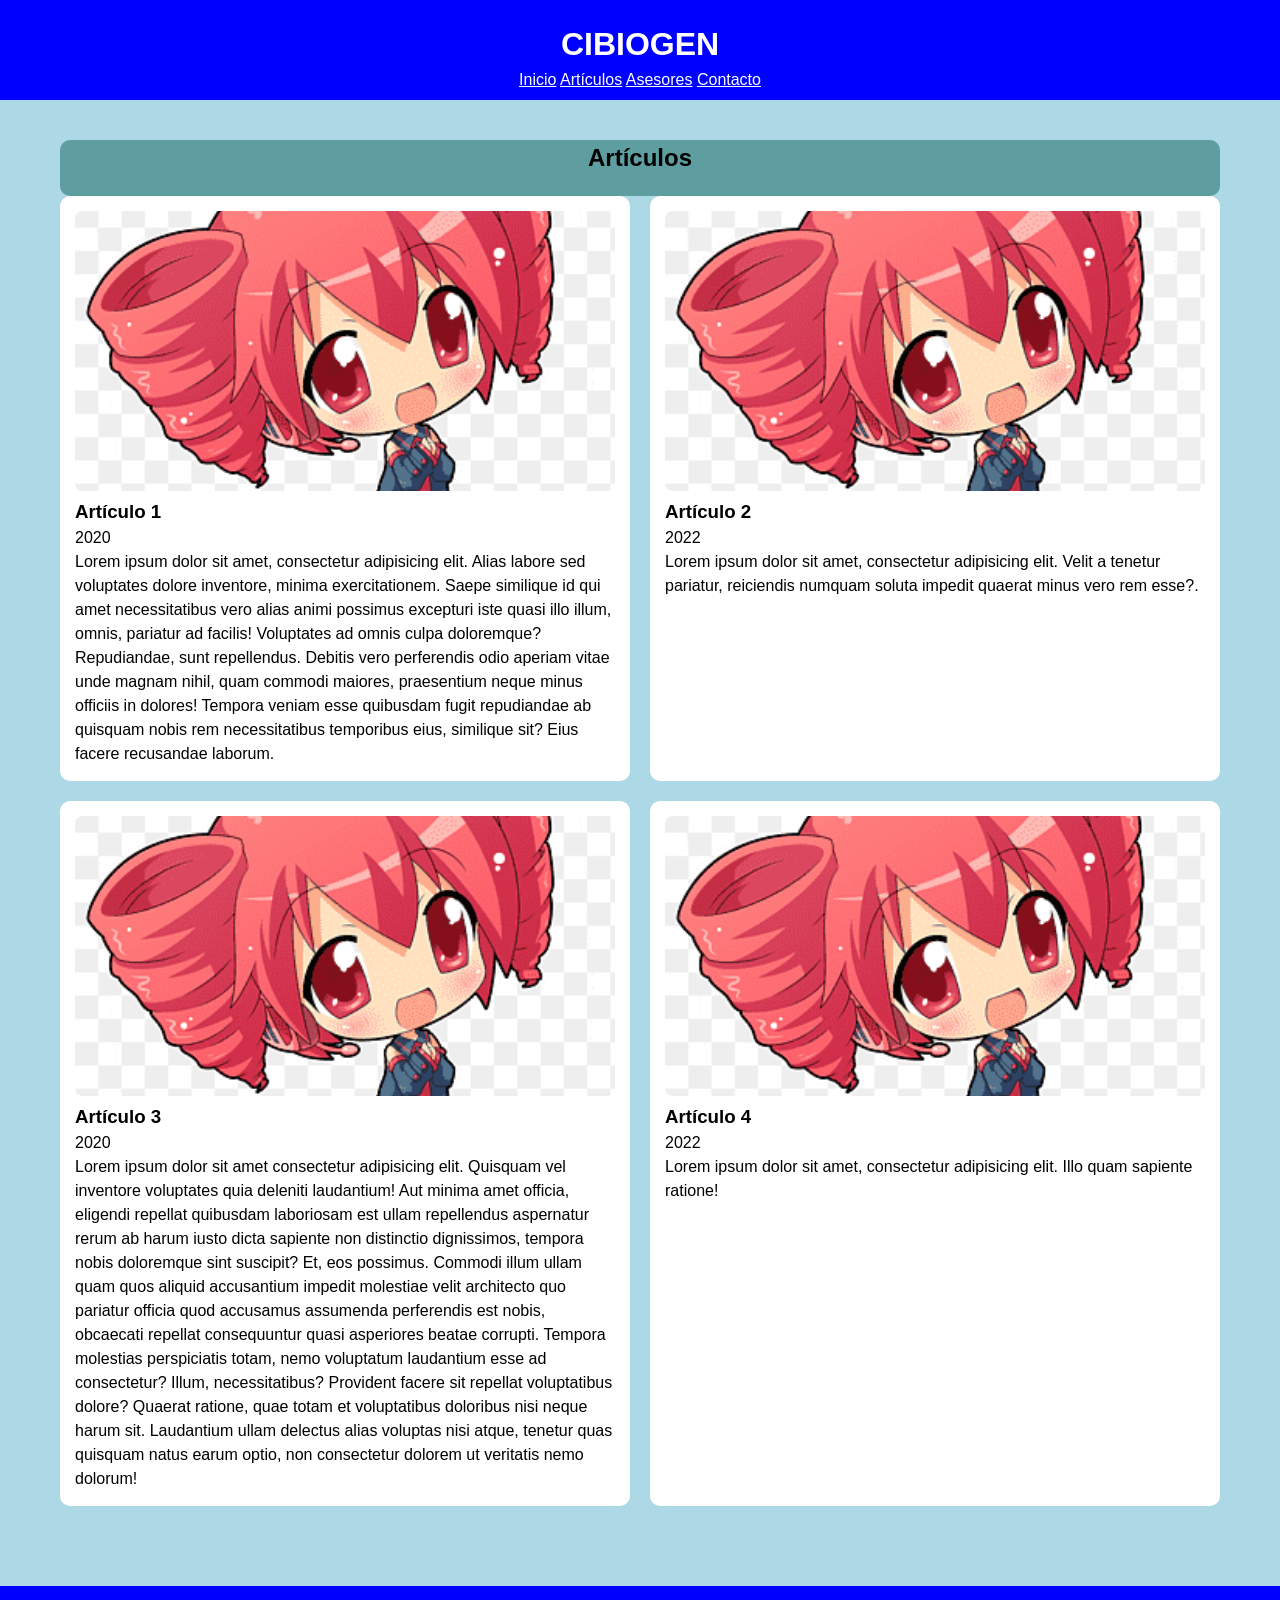
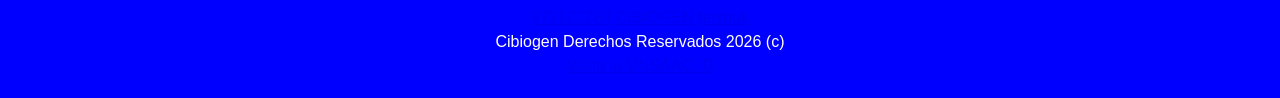
==== articulos.html @ f1f96e95 "cambios" ====
<!DOCTYPE html>
<html lang= es>
<head>
    <meta charset="utf-8">
    <meta name="description" content="pagina web CIBIOGEN"/>
    <link rel="stylesheet" href="estilos.css"/>
    <title> CIBIOGEN </title>
</head>

<body>
    <header>
        <h1>CIBIOGEN</h1>
    <nav>
      <a href="index.html">Inicio</a>
      <a href="articulos.html">Artículos</a>
      <a href="#">Asesores</a>
      <a href="#">Contacto</a>
    </nav>
    </header>

    <main>
        <section class="seccion">
        <div class="tituloglobo">
            <h2>Artículos</h2>
        </div>
      <div class="gridarticulos">

        <article class="carta">
          <img src="teto.png" alt="Artículo 1">
          <h3>Artículo 1</h3>
          <time datetime="2020-09-12">2020</time>
          <p>Lorem ipsum dolor sit amet, consectetur adipisicing elit. Alias labore sed voluptates dolore inventore, minima exercitationem. Saepe similique id qui amet necessitatibus vero alias animi possimus excepturi iste quasi illo illum, omnis, pariatur ad facilis! Voluptates ad omnis culpa doloremque? Repudiandae, sunt repellendus. Debitis vero perferendis odio aperiam vitae unde magnam nihil, quam commodi maiores, praesentium neque minus officiis in dolores! Tempora veniam esse quibusdam fugit repudiandae ab quisquam nobis rem necessitatibus temporibus eius, similique sit? Eius facere recusandae laborum.</p>
        </article>

        <article class="carta">
          <img src="teto.png" alt="Artículo 2">
          <h3>Artículo 2</h3>
          <time datetime="2022-09-12">2022</time>
          <p>Lorem ipsum dolor sit amet, consectetur adipisicing elit. Velit a tenetur pariatur, reiciendis numquam soluta impedit quaerat minus vero rem esse?.</p>
        </article>

        <article class="carta">
          <img src="teto.png" alt="Artículo 3">
          <h3>Artículo 3</h3>
          <time datetime="2020-09-12">2020</time>
          <p>Lorem ipsum dolor sit amet consectetur adipisicing elit. Quisquam vel inventore voluptates quia deleniti laudantium! Aut minima amet officia, eligendi repellat quibusdam laboriosam est ullam repellendus aspernatur rerum ab harum iusto dicta sapiente non distinctio dignissimos, tempora nobis doloremque sint suscipit? Et, eos possimus. Commodi illum ullam quam quos aliquid accusantium impedit molestiae velit architecto quo pariatur officia quod accusamus assumenda perferendis est nobis, obcaecati repellat consequuntur quasi asperiores beatae corrupti. Tempora molestias perspiciatis totam, nemo voluptatum laudantium esse ad consectetur? Illum, necessitatibus? Provident facere sit repellat voluptatibus dolore? Quaerat ratione, quae totam et voluptatibus doloribus nisi neque harum sit. Laudantium ullam delectus alias voluptas nisi atque, tenetur quas quisquam natus earum optio, non consectetur dolorem ut veritatis nemo dolorum!</p>
        </article>

        <article class="carta">
          <img src="teto.png" alt="Artículo 4">
          <h3>Artículo 4</h3>
          <time datetime="2022-09-12">2022</time>
          <p>Lorem ipsum dolor sit amet, consectetur adipisicing elit. Illo quam sapiente ratione!</p>
        </article>

      </div>
        </section>
    </main>

  <footer>
    <nav>
      <a href="#">973122789</a>
      <a href="#">CIBIOGEN</a>
      <a href="#">feisbuk</a>
    </nav>

    <p>Cibiogen Derechos Reservados 2026 (c)</p>
      
    <a href="https://www.unsaac.edu.pe/">Visita la UNSAAC :D</a>
  </footer>
</body>
---- estilos.css ----
*{
  margin: 0;
  padding: 0;
  box-sizing: border-box;
}

body{
  background: lightblue;
  font-family: Arial, Helvetica, sans-serif;
  line-height: 1.5;
}

header{
  background: blue;
  height: 100px;
  width: 100%;
  text-align: center;
  line-height: 100px;
  padding: 20px;
  color: white;
  line-height: 1.5;
}
header a{
  color: white;
}

.nav{
  display: flex;
  justify-content: center;
  gap: 20px;
  flex-wrap: wrap;
}
.nav a{
  display: flex;
  justify-content: center;
  gap: 100px;
  flex-wrap: wrap;
}

.seccion{
  padding: 40px 20px;
  max-width: 1200px;
  margin: auto;
}
.seccion h2{
  margin-bottom: 20px;
  text-align: center;
}

.grindgral{
  display: grid;
  grid-template-columns: repeat(auto-fit, minmax(500px, 1fr));
  gap:20px;
}

.gridarticulos{
  display: grid;
  grid-template-columns: repeat(auto-fit, minmax(400px, 1fr));
  gap:20px;
}

.carta{
  background: white;
  border-radius: 10px;
  padding: 15px;
}
.carta img{
  width: 100%;
  height: 280px;
  object-fit: cover;
  border-radius: 8px;
}

.tituloglobo{
  display: grid;
  background: cadetblue;
  align-items: center;
  border-radius: 10px;
}
.gridasesores{
  display: grid;
  gap: 20px;
}
.asesor{
  display: grid;
  grid-template-columns: 150px 1fr;
  gap: 20px;
  align-items: center;
  background: white;
  padding: 20px;
  border-radius: 10px;
}
.asesor img{
  width: 150px;
  height: 150px;
  object-fit: cover;
  border-radius: 50%;
}
.asesor a{
  color: black;
  font-weight: bold;
  font-style: normal;
}

.flecha{
  text-align:right;
  display: flex;
  justify-content: flex-end;
  margin-top: -20px;
  padding-right: 20px;
  padding: 10px 25px;
  border-radius: 50px;
}
.flecha a{
  background: white;
  color: black;
  padding: 10px 15px;
  border-radius: 20px;
}

footer{
  background: blue;
  color: white;
  text-align: center;
  padding: 20px;
  margin-top: 40px;
}
.footer nav{
  display: flex;
  justify-content: center;
  gap: 30px;
  margin-bottom: 10px;
  flex-wrap: wrap;
}
.footer nav a{
  color: white;
  font-weight: bold;
}

@media (max-width: 600px) {
    .asesor {
        grid-template-columns: 1fr;
        text-align: center;
    }

    .asesor img {
        margin: auto;
    }
}
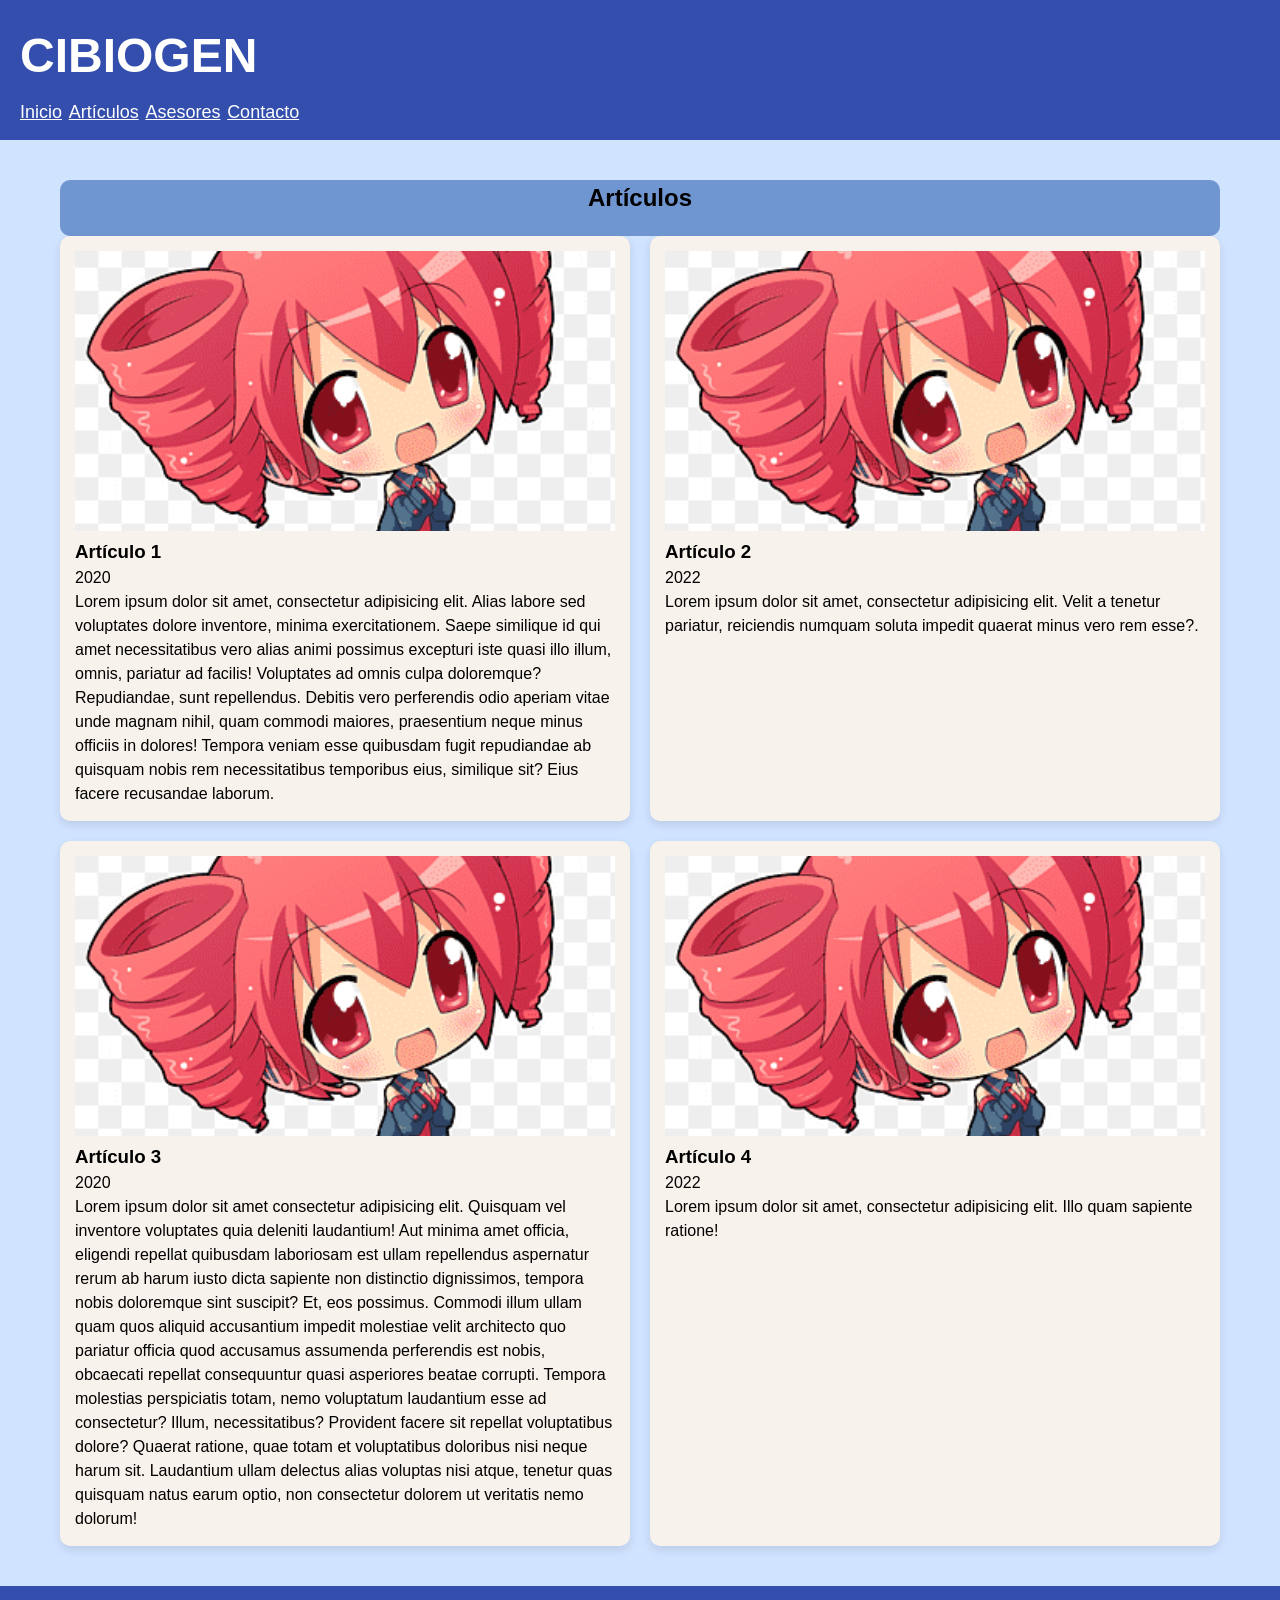
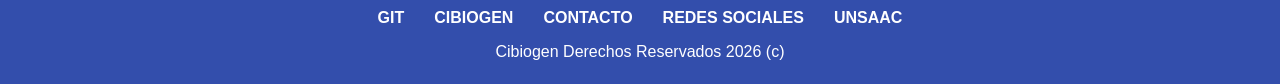
==== commit 81cdd8d8: "segunda mejora con css" ====
--- a/articulos.html
+++ b/articulos.html
@@ -59,13 +59,14 @@
 
   <footer>
     <nav>
-      <a href="#">973122789</a>
+      <a href="#">GIT</a>
       <a href="#">CIBIOGEN</a>
-      <a href="#">feisbuk</a>
+      <a href="#">CONTACTO</a>
+      <a href="#">REDES SOCIALES</a>
+      <a href="#">UNSAAC</a>
     </nav>
 
     <p>Cibiogen Derechos Reservados 2026 (c)</p>
-      
-    <a href="https://www.unsaac.edu.pe/">Visita la UNSAAC :D</a>
   </footer>
-</body>+</body>
+</html>
--- a/estilos.css
+++ b/estilos.css
@@ -5,23 +5,64 @@
 }
 
 body{
-  background: lightblue;
+  background: rgb(208 227 255);
   font-family: Arial, Helvetica, sans-serif;
   line-height: 1.5;
 }
 
 header{
-  background: blue;
-  height: 100px;
+  background: rgb(51, 78, 172);
+  height: 140px;
   width: 100%;
-  text-align: center;
+  text-align: left;
   line-height: 100px;
   padding: 20px;
   color: white;
   line-height: 1.5;
+  font-size: x-large;
+  z-index: 1000;
+  top: 0;
+  position: sticky;
 }
 header a{
   color: white;
+  font-size: large;
+}
+
+.titulo{
+  background: rgb(8, 31, 92);
+  padding: 60px;
+  text-align: center;
+  color: white;
+  height: 350px;
+  width: 100%;
+  font-family: serif;
+}
+
+.titulo2{
+  background: rgb(8, 31, 92);
+  text-align: center;
+  color: white;
+  height: 240px;
+  width: 100%;
+  font-family: serif;
+}
+
+.tituloenlace{
+  background: white;
+  display: flex;
+  text-align: center;
+  justify-content: center ;
+  padding: 10px 0px;
+  border-radius: 50px;
+  width: 170px;
+  margin: 20px auto;
+}
+.tituloenlace a{
+  color: black;
+  font-style: normal;
+  text-decoration: none;
+  font-weight: bold;
 }
 
 .nav{
@@ -60,20 +101,20 @@
 }
 
 .carta{
-  background: white;
+  background: rgb(247, 242, 235);
   border-radius: 10px;
   padding: 15px;
+  box-shadow: 0 4px 10px rgba(0,0,0,0.1);
 }
 .carta img{
   width: 100%;
   height: 280px;
   object-fit: cover;
-  border-radius: 8px;
 }
 
 .tituloglobo{
   display: grid;
-  background: cadetblue;
+  background: rgb(112, 150, 209);
   align-items: center;
   border-radius: 10px;
 }
@@ -86,9 +127,10 @@
   grid-template-columns: 150px 1fr;
   gap: 20px;
   align-items: center;
-  background: white;
+  background: rgb(247, 242, 235);
   padding: 20px;
   border-radius: 10px;
+  box-shadow: 0 4px 10px rgba(0,0,0,0.1);
 }
 .asesor img{
   width: 150px;
@@ -103,38 +145,35 @@
 }
 
 .flecha{
-  text-align:right;
   display: flex;
   justify-content: flex-end;
-  margin-top: -20px;
-  padding-right: 20px;
-  padding: 10px 25px;
-  border-radius: 50px;
+  padding: 4px 24px 12px;
 }
 .flecha a{
-  background: white;
+  background: rgb(247, 242, 235);
   color: black;
   padding: 10px 15px;
   border-radius: 20px;
 }
 
 footer{
-  background: blue;
+  background: rgb(51, 78, 172);
   color: white;
   text-align: center;
   padding: 20px;
-  margin-top: 40px;
 }
-.footer nav{
+footer nav{
   display: flex;
   justify-content: center;
   gap: 30px;
   margin-bottom: 10px;
   flex-wrap: wrap;
 }
-.footer nav a{
+footer a{
   color: white;
   font-weight: bold;
+  font-style: normal;
+  text-decoration: none;
 }
 
 @media (max-width: 600px) {
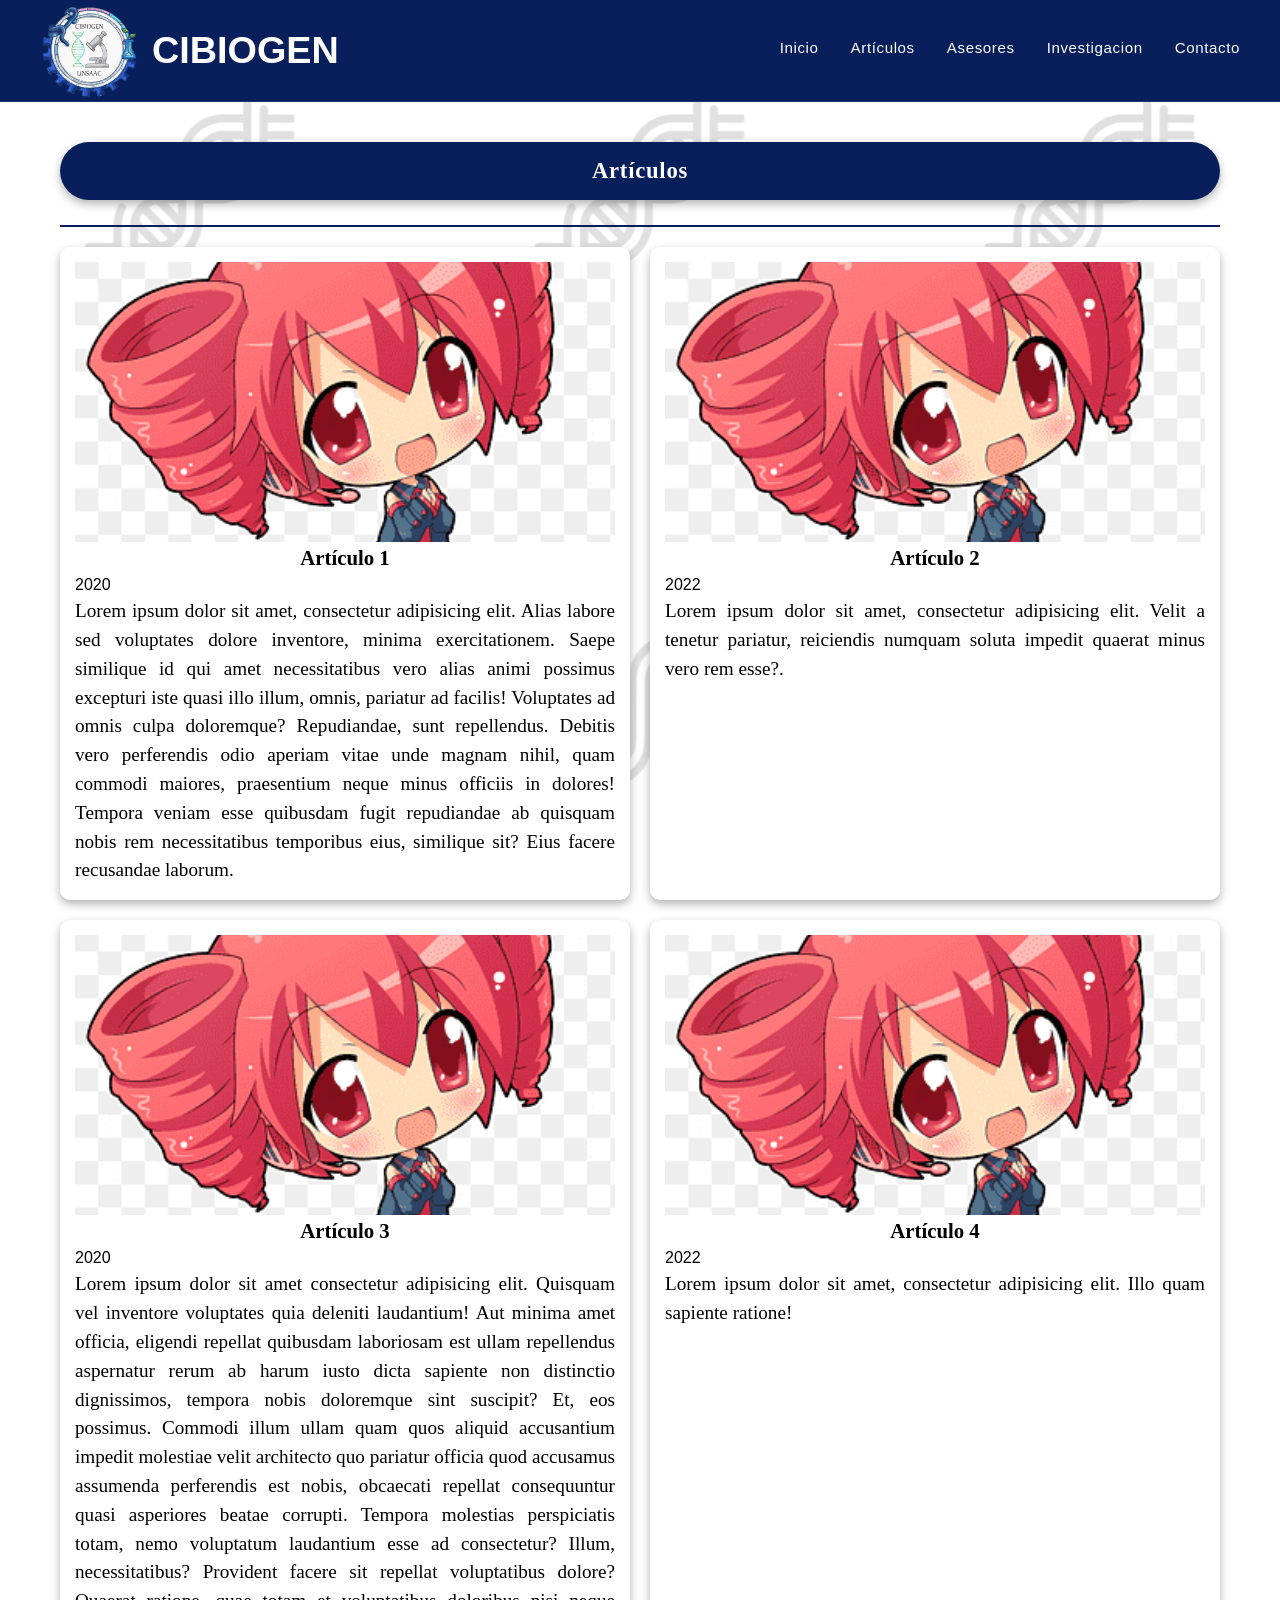
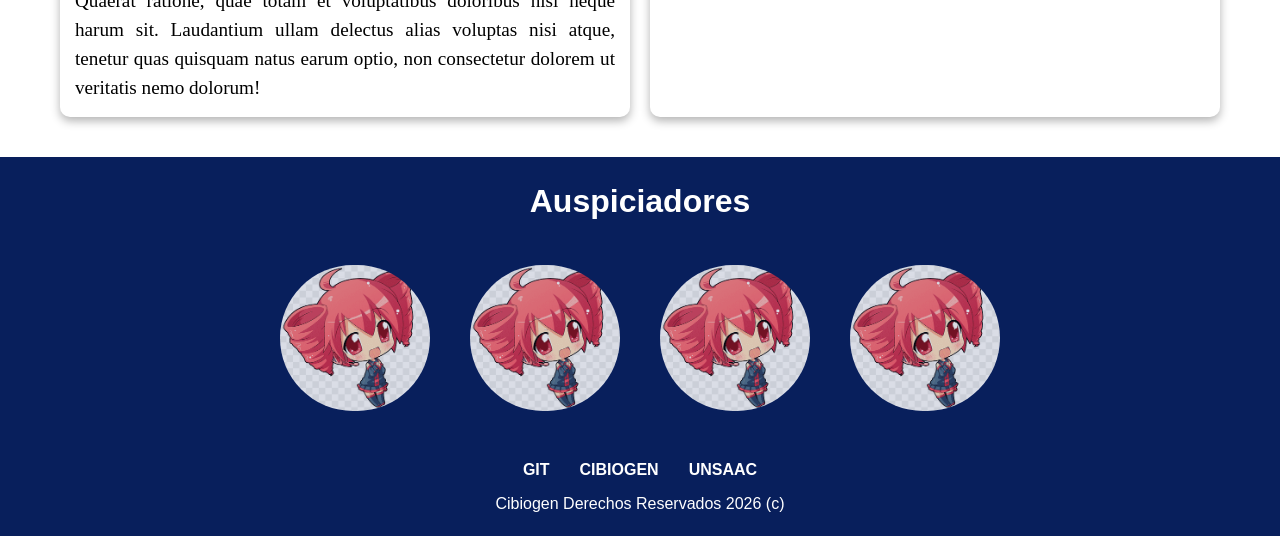
==== commit 35a22846: "Mejora en las animaciones y en las fuentes" ====
--- a/articulos.html
+++ b/articulos.html
@@ -8,21 +8,27 @@
 </head>
 
 <body>
-    <header>
-        <h1>CIBIOGEN</h1>
+
+  <header>
+    <div>
+      <img src="logo_cibiogen.svg">
+      <h1>CIBIOGEN</h1>
+    </div>
     <nav>
       <a href="index.html">Inicio</a>
       <a href="articulos.html">Artículos</a>
-      <a href="#">Asesores</a>
+      <a href="asesores.html">Asesores</a>
+      <a href="invest.html">Investigacion</a>
       <a href="#">Contacto</a>
     </nav>
-    </header>
-
+  </header>
+  
     <main>
         <section class="seccion">
         <div class="tituloglobo">
             <h2>Artículos</h2>
         </div>
+        <hr>
       <div class="gridarticulos">
 
         <article class="carta">
@@ -55,15 +61,30 @@
 
       </div>
         </section>
-    </main>
+    <div class="tituloauspiciadores">
+      <h1>Auspiciadores</h1>
+    </div>
+    <div class="auspiciadores">
+      <a href="https://bi.unsaac.edu.pe/">
+      <img src="teto.png">
+      </a>
+      <a href="https://bi.unsaac.edu.pe/">
+      <img src="teto.png">
+      </a>
+      <a href="https://bi.unsaac.edu.pe/">
+      <img src="teto.png">
+      </a>
+      <a href="https://bi.unsaac.edu.pe/">
+      <img src="teto.png">
+      </a>
+    </div>
+  </main>
 
   <footer>
     <nav>
-      <a href="#">GIT</a>
-      <a href="#">CIBIOGEN</a>
-      <a href="#">CONTACTO</a>
-      <a href="#">REDES SOCIALES</a>
-      <a href="#">UNSAAC</a>
+      <a href="https://github.com/K-Kr0en3n">GIT</a>
+      <a href="https://www.facebook.com/cibiogen/">CIBIOGEN</a>
+      <a href="https://www.unsaac.edu.pe/">UNSAAC</a>
     </nav>
 
     <p>Cibiogen Derechos Reservados 2026 (c)</p>
--- a/estilos.css
+++ b/estilos.css
@@ -1,188 +1,452 @@
-*{
+/* --animaciones-- */
+@keyframes fadeInUp {
+  from { opacity: 0; transform: translateY(24px); }
+  to   { opacity: 1; transform: translateY(0); }
+}
+
+@keyframes fadeIn {
+  from { opacity: 0; }
+  to   { opacity: 1; }
+}
+
+@keyframes orbitSpin {
+  from { transform: rotate(0deg); }
+  to   { transform: rotate(360deg); }
+}
+
+/* --reset-- */
+*, *::before, *::after {
   margin: 0;
   padding: 0;
   box-sizing: border-box;
 }
 
-body{
-  background: rgb(208 227 255);
+body {
   font-family: Arial, Helvetica, sans-serif;
   line-height: 1.5;
 }
 
-header{
-  background: rgb(51, 78, 172);
-  height: 140px;
+body::before {
+  content: "";
+  position: fixed;
+  inset: 0;
+  background: url(ADN.png) space;
+  background-size: 380px;
+  opacity: 0.12;
+  z-index: -1;
+  pointer-events: none;
+}
+
+/* --header-- */
+header {
+  background: rgb(8, 31, 92);
+  position: sticky;
+  top: 0;
+  z-index: 1000;
   width: 100%;
-  text-align: left;
-  line-height: 100px;
-  padding: 20px;
-  color: white;
-  line-height: 1.5;
-  font-size: x-large;
-  z-index: 1000;
-  top: 0;
-  position: sticky;
-}
-header a{
-  color: white;
-  font-size: large;
-}
-
-.titulo{
-  background: rgb(8, 31, 92);
+  height: 102px;
+  padding: 0 40px;
+  display: flex;
+  align-items: center;
+  justify-content: space-between;
+  color: white;
+  border-bottom: 1px solid rgba(255, 255, 255, 0.08);
+  font-size: 0.5cm;
+}
+
+header a { color: white; }
+
+header div {
+  display: flex;
+  align-items: center;
+  gap: 12px;
+}
+
+header div img { width: 100px; }
+
+header nav {
+  display: flex;
+  align-items: center;
+  gap: 32px;
+}
+
+header nav a {
+  color: white;
+  text-decoration: none;
+  font-size: 0.4cm;
+  font-weight: 400;
+  letter-spacing: 0.04em;
+  padding-bottom: 2px;
+  border-bottom: 2px solid transparent;
+  transition: color 0.2s ease, border-bottom-color 0.2s ease;
+}
+
+header nav a:hover {
+  color: rgba(255, 255, 255, 0.85);
+  border-bottom-color: rgba(255, 255, 255, 0.6);
+}
+
+/* --banners-- */
+.titulo,
+.titulo2 {
+  background: rgb(8, 31, 92);
+  color: white;
+  font-family: serif;
+  position: relative;
+  overflow: hidden;
+  text-align: center;
+}
+
+.titulo {
   padding: 60px;
-  text-align: center;
-  color: white;
   height: 350px;
   width: 100%;
-  font-family: serif;
-}
-
-.titulo2{
-  background: rgb(8, 31, 92);
-  text-align: center;
-  color: white;
+  font-size: 0.5cm;
+  display: flex;
+  align-items: center;
+  justify-content: center;
+}
+
+.titulo .seccion {
+  padding: 0;
+  position: relative;
+  z-index: 1;
+  animation: fadeInUp 0.7s ease both;
+}
+
+.titulo h1,
+.titulo2 h1 {
+  font-size: clamp(1.6rem, 4vw, 2.6rem);
+  font-weight: 700;
+  line-height: 1.2;
+  letter-spacing: 0.01em;
+  text-shadow: 0 2px 16px rgba(0, 0, 0, 0.25);
+  animation: fadeInUp 0.7s ease both;
+}
+
+.titulo h3,
+.titulo2 h3 {
+  font-size: 1rem;
+  font-weight: 400;
+  font-style: italic;
+  color: rgba(255, 255, 255, 0.75);
+  animation: fadeInUp 0.7s 0.15s ease both;
+}
+
+.titulo2 {
   height: 240px;
-  width: 100%;
-  font-family: serif;
-}
-
-.tituloenlace{
+  border-bottom: 1px solid rgba(255, 255, 255, 0.08);
+  display: flex;
+  align-items: center;
+  justify-content: center;
+}
+
+.titulo2 .seccion {
+  position: relative;
+  z-index: 1;
+  animation: fadeInUp 0.7s ease both;
+}
+
+.titulo::before,
+.titulo2::before {
+  content: '';
+  position: absolute;
+  top: -60px;
+  right: -60px;
+  width: 380px;
+  height: 380px;
+  border-radius: 50%;
+  border: 1.5px solid rgba(112, 150, 209, 0.18);
+  pointer-events: none;
+  animation: orbitSpin 18s linear infinite;
+  transform-origin: center center;
+}
+
+.titulo::after,
+.titulo2::after {
+  content: '';
+  position: absolute;
+  bottom: -80px;
+  left: -40px;
+  width: 240px;
+  height: 240px;
+  border-radius: 50%;
+  border: 1px solid rgba(112, 150, 209, 0.12);
+  pointer-events: none;
+  animation: orbitSpin 24s linear infinite reverse;
+  transform-origin: center center;
+}
+
+/* --tituloenlace-- */
+.tituloenlace {
+  display: flex;
+  align-items: center;
+  justify-content: center;
   background: white;
-  display: flex;
-  text-align: center;
-  justify-content: center ;
-  padding: 10px 0px;
+  width: 170px;
+  padding: 10px 0;
   border-radius: 50px;
-  width: 170px;
   margin: 20px auto;
-}
-.tituloenlace a{
-  color: black;
-  font-style: normal;
+  transition: transform 0.25s cubic-bezier(0.4, 0, 0.2, 1),
+              box-shadow 0.25s cubic-bezier(0.4, 0, 0.2, 1);
+}
+
+.tituloenlace:hover {
+  transform: translateY(-2px);
+  box-shadow: 0 8px 20px rgba(0, 0, 0, 0.2);
+}
+
+.tituloenlace a {
+  color: rgb(8, 31, 92);
   text-decoration: none;
   font-weight: bold;
-}
-
-.nav{
+  font-style: normal;
+}
+
+/* --nav interno-- */
+.nav {
   display: flex;
   justify-content: center;
   gap: 20px;
   flex-wrap: wrap;
 }
-.nav a{
-  display: flex;
-  justify-content: center;
-  gap: 100px;
-  flex-wrap: wrap;
-}
-
-.seccion{
-  padding: 40px 20px;
+
+/* --seccion-- */
+.seccion {
   max-width: 1200px;
   margin: auto;
-}
-.seccion h2{
+  padding: 40px 20px;
+}
+
+.seccion h2 {
+  text-align: center;
   margin-bottom: 20px;
-  text-align: center;
-}
-
-.grindgral{
+}
+
+/* --grids-- */
+.grindgral {
   display: grid;
   grid-template-columns: repeat(auto-fit, minmax(500px, 1fr));
-  gap:20px;
-}
-
-.gridarticulos{
+  gap: 20px;
+}
+
+.grindgral p {
+  font-family: 'Times New Roman', Times, serif;
+  font-size: 1.2rem;
+  text-align: justify;
+  color: black;
+}
+
+.gridarticulos {
   display: grid;
   grid-template-columns: repeat(auto-fit, minmax(400px, 1fr));
-  gap:20px;
-}
-
-.carta{
-  background: rgb(247, 242, 235);
+  gap: 20px;
+}
+
+/* --carta-- */
+.carta {
+  background: white;
+  color: black;
   border-radius: 10px;
   padding: 15px;
-  box-shadow: 0 4px 10px rgba(0,0,0,0.1);
-}
-.carta img{
+  box-shadow: 0 4px 10px rgba(0, 0, 0, 0.3);
+  transition: transform 0.3s cubic-bezier(0.4, 0, 0.2, 1), box-shadow 0.3s cubic-bezier(0.4, 0, 0.2, 1);
+}
+
+.carta img {
   width: 100%;
   height: 280px;
   object-fit: cover;
-}
-
-.tituloglobo{
-  display: grid;
-  background: rgb(112, 150, 209);
-  align-items: center;
-  border-radius: 10px;
-}
-.gridasesores{
-  display: grid;
-  gap: 20px;
-}
-.asesor{
+  display: block;
+}
+
+.carta h3 {
+  font-family: Georgia, serif;
+  font-size: 1.3rem;
+  text-align: center;
+  color: black;
+  font-style: normal;
+}
+
+.carta p {
+  font-family: 'Times New Roman', Times, serif;
+  font-size: 1.2rem;
+  text-align: justify;
+  color: black;
+  font-style: normal;
+}
+
+.carta:hover {
+  transform: translateY(-4px);
+  box-shadow: 0 12px 24px rgba(8, 31, 92, 0.22);
+}
+
+/* --tituloglobo-- */
+.tituloglobo {
+  display: flex;
+  justify-content: center;
+  align-items: center;
+  width: 100%;          
+  background: rgb(8, 31, 92);
+  border-radius: 50px;
+  padding: 12px 20px;
+  margin-bottom: 25px;
+  box-shadow: 0 4px 10px rgba(0, 0, 0, 0.3);
+  box-sizing: border-box;
+}
+
+.tituloglobo h2 {
+  font-family: 'Times New Roman', serif;
+  font-size: 0.6cm;
+  font-weight: 700;
+  letter-spacing: 0.02cm;
+  color: white;
+  margin: 0;
+  text-align: center;
+}
+
+/* --asesores-- */
+.gridasesores { display: grid; gap: 20px; }
+
+.asesor {
   display: grid;
   grid-template-columns: 150px 1fr;
   gap: 20px;
   align-items: center;
-  background: rgb(247, 242, 235);
+  background: white;
   padding: 20px;
   border-radius: 10px;
-  box-shadow: 0 4px 10px rgba(0,0,0,0.1);
-}
-.asesor img{
+  box-shadow: 0 4px 10px rgba(0, 0, 0, 0.3);
+  transition: transform 0.3s cubic-bezier(0.4, 0, 0.2, 1), box-shadow 0.3s cubic-bezier(0.4, 0, 0.2, 1);
+}
+
+.asesor img {
   width: 150px;
   height: 150px;
   object-fit: cover;
   border-radius: 50%;
 }
-.asesor a{
+
+.asesor a {
   color: black;
   font-weight: bold;
   font-style: normal;
 }
 
-.flecha{
+.asesor:hover {
+  transform: translateY(-4px);
+  box-shadow: 0 12px 24px rgba(8, 31, 92, 0.22);
+}
+
+/* --flecha-- */
+.flecha {
   display: flex;
   justify-content: flex-end;
   padding: 4px 24px 12px;
 }
-.flecha a{
-  background: rgb(247, 242, 235);
-  color: black;
+
+.flecha a {
+  background: white;
+  color: black;
+  text-decoration: none;
   padding: 10px 15px;
   border-radius: 20px;
-}
-
-footer{
-  background: rgb(51, 78, 172);
+  box-shadow: 0 4px 10px rgba(0, 0, 0, 0.3);
+  transition: background 0.25s cubic-bezier(0.4, 0, 0.2, 1),
+              color 0.25s cubic-bezier(0.4, 0, 0.2, 1),
+              transform 0.25s cubic-bezier(0.4, 0, 0.2, 1),
+              box-shadow 0.25s cubic-bezier(0.4, 0, 0.2, 1);
+}
+
+.flecha a:hover {
+  background: rgb(8, 31, 92);
+  color: white;
+  transform: translateY(-2px);
+  box-shadow: 0 8px 18px rgba(8, 31, 92, 0.3);
+}
+
+/* --auspiciadores-- */
+.tituloauspiciadores {
+  background: rgb(8, 31, 92);
   color: white;
   text-align: center;
   padding: 20px;
 }
-footer nav{
+
+.auspiciadores {
+  display: flex;
+  justify-content: center;
+  flex-wrap: wrap;
+  background: rgb(8, 31, 92);
+}
+
+.auspiciadores img {
+  width: 150px;
+  height: auto;
+  object-fit: cover;
+  border-radius: 100px;
+  margin: 20px;
+  transition: transform 0.3s cubic-bezier(0.4, 0, 0.2, 1), opacity 0.3s ease;
+  opacity: 0.85;
+}
+
+.auspiciadores img:hover {
+  transform: scale(1.08);
+  opacity: 1;
+}
+
+/* --footer-- */
+footer {
+  background: rgb(8, 31, 92);
+  color: white;
+  text-align: center;
+  padding: 20px;
+}
+
+footer nav {
   display: flex;
   justify-content: center;
   gap: 30px;
   margin-bottom: 10px;
   flex-wrap: wrap;
 }
-footer a{
+
+footer a {
   color: white;
   font-weight: bold;
   font-style: normal;
   text-decoration: none;
 }
 
+/* --hr-- */
+hr {
+  border: none;
+  border-top: 2px solid rgb(8, 31, 92);
+  margin: 20px auto;
+}
+
+/* --responsive-- */
+@media (max-width: 768px) {
+  header {
+    padding: 14px 20px;
+    height: auto;
+    flex-wrap: wrap;
+    gap: 10px;
+  }
+
+  header nav { gap: 16px; flex-wrap: wrap; }
+
+  .titulo,
+  .titulo2 { padding: 60px 20px; }
+
+  .seccion { padding: 40px 16px; }
+}
+
 @media (max-width: 600px) {
-    .asesor {
-        grid-template-columns: 1fr;
-        text-align: center;
-    }
-
-    .asesor img {
-        margin: auto;
-    }
-}
+  .asesor {
+    grid-template-columns: 1fr;
+    text-align: center;
+  }
+
+  .asesor img { margin: auto; }
+}
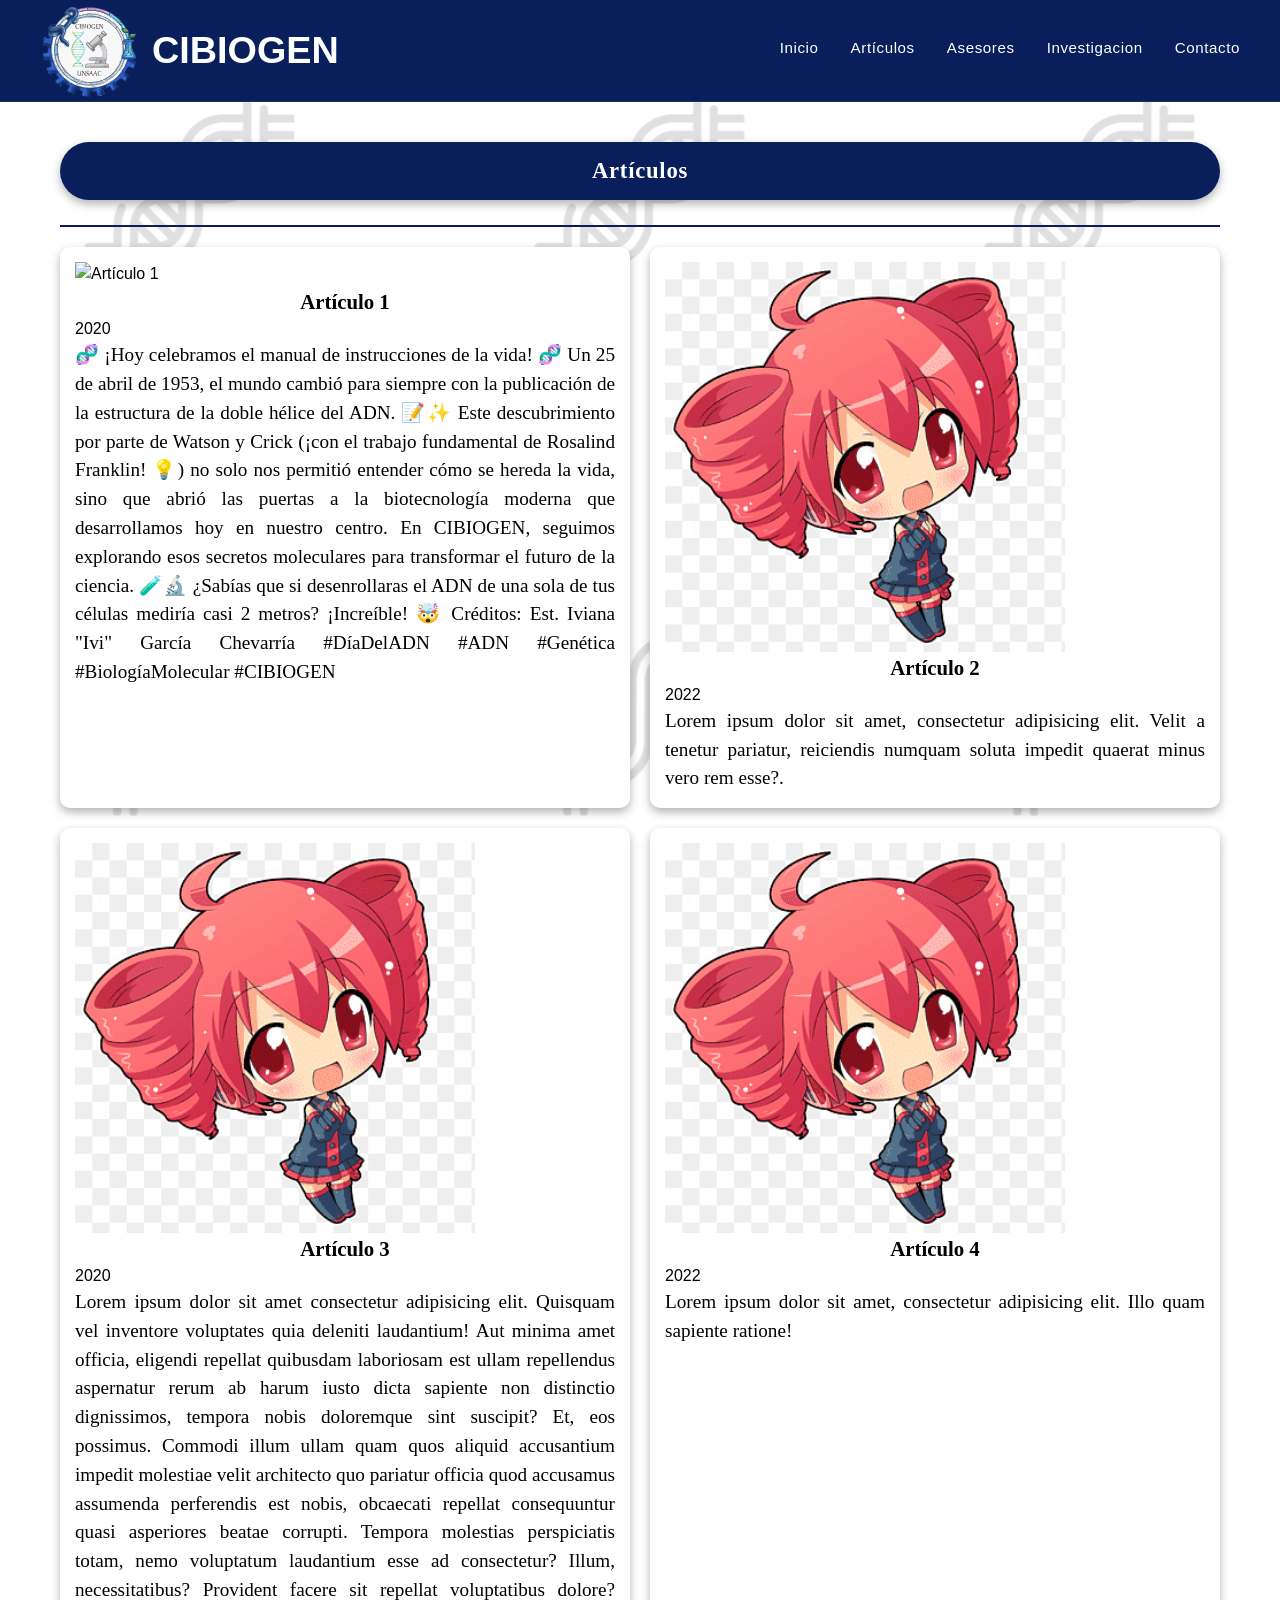
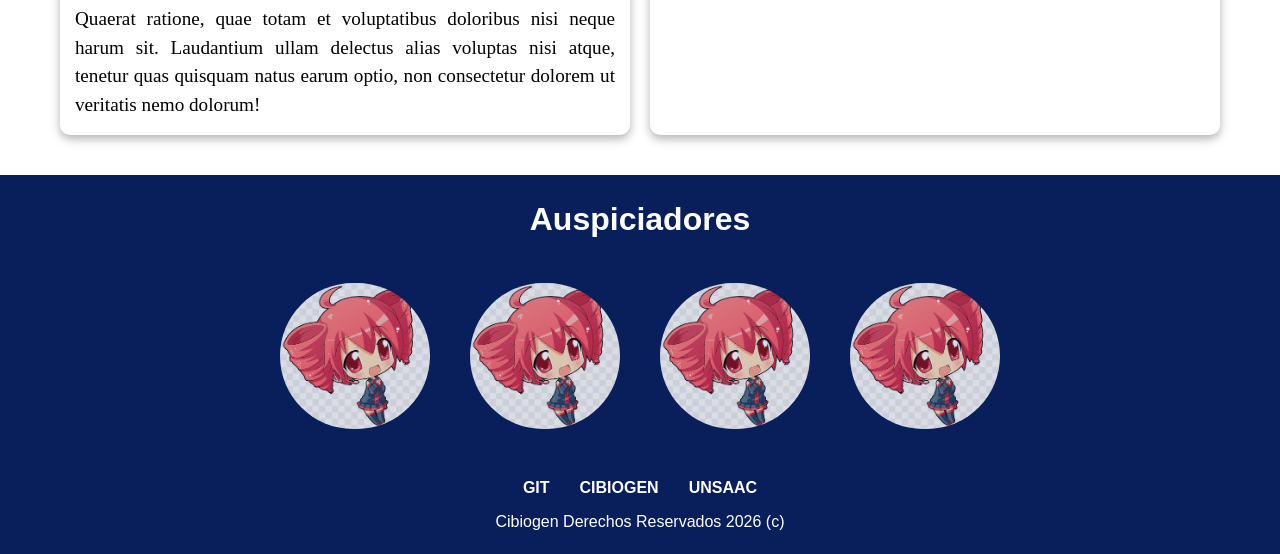
==== commit 6a3add18: "Mejora de la posicion de las imagenes, mas bloques" ====
--- a/articulos.html
+++ b/articulos.html
@@ -32,10 +32,20 @@
       <div class="gridarticulos">
 
         <article class="carta">
-          <img src="teto.png" alt="Artículo 1">
+          <img src="https://scontent.flim13-1.fna.fbcdn.net/v/t51.82787-15/673843918_18085281965626557_3512902232266827897_n.webp?stp=dst-jpg_tt6&_nc_cat=108&ccb=1-7&_nc_sid=13d280&_nc_eui2=AeFaQvWJV-U4rHFmnDwxJk_zAr8fXaFlL1MCvx9doWUvU8us36XGPYfvrBB3oeRnCHQKEK6fbgL-NVQKvQR8bdq9&_nc_ohc=DJRVP3asVaUQ7kNvwFpJ4Hk&_nc_oc=Adpj14Az2DUo130T4Ja85696E2W-6gNW7vkFihOX_VEPSlS21iQm2M73qmbRvaoIJf8&_nc_zt=23&_nc_ht=scontent.flim13-1.fna&_nc_gid=lWMSFCcQL3dU4xuyQXtBUw&_nc_ss=7b2a8&oh=00_Af3IYQ9N1zxeVMFHrmdAmi22mAWY8PutXFe7oDRQtYpLqQ&oe=69F948D5" alt="Artículo 1">
           <h3>Artículo 1</h3>
           <time datetime="2020-09-12">2020</time>
-          <p>Lorem ipsum dolor sit amet, consectetur adipisicing elit. Alias labore sed voluptates dolore inventore, minima exercitationem. Saepe similique id qui amet necessitatibus vero alias animi possimus excepturi iste quasi illo illum, omnis, pariatur ad facilis! Voluptates ad omnis culpa doloremque? Repudiandae, sunt repellendus. Debitis vero perferendis odio aperiam vitae unde magnam nihil, quam commodi maiores, praesentium neque minus officiis in dolores! Tempora veniam esse quibusdam fugit repudiandae ab quisquam nobis rem necessitatibus temporibus eius, similique sit? Eius facere recusandae laborum.</p>
+          <p>🧬 ¡Hoy celebramos el manual de instrucciones de la vida! 🧬
+Un 25 de abril de 1953, el mundo cambió para siempre con la publicación de la estructura de la doble hélice del ADN. 📝✨
+
+Este descubrimiento por parte de Watson y Crick (¡con el trabajo fundamental de Rosalind Franklin! 💡) no solo nos permitió entender cómo se hereda la vida, sino que abrió las puertas a la biotecnología moderna que desarrollamos hoy en nuestro centro.
+
+En CIBIOGEN, seguimos explorando esos secretos moleculares para transformar el futuro de la ciencia. 🧪🔬
+
+¿Sabías que si desenrollaras el ADN de una sola de tus células mediría casi 2 metros? ¡Increíble! 🤯
+
+Créditos: Est. Iviana "Ivi" García Chevarría
+#DíaDelADN #ADN #Genética #BiologíaMolecular #CIBIOGEN</p>
         </article>
 
         <article class="carta">
--- a/estilos.css
+++ b/estilos.css
@@ -226,8 +226,9 @@
 /* --grids-- */
 .grindgral {
   display: grid;
-  grid-template-columns: repeat(auto-fit, minmax(500px, 1fr));
+  grid-template-columns: repeat(auto-fit, minmax(400px, 1fr));
   gap: 20px;
+  width: 100%;
 }
 
 .grindgral p {
@@ -254,10 +255,11 @@
 }
 
 .carta img {
-  width: 100%;
-  height: 280px;
+  width: 400px;
+  height: 100;
   object-fit: cover;
   display: block;
+  align-items: center;
 }
 
 .carta h3 {
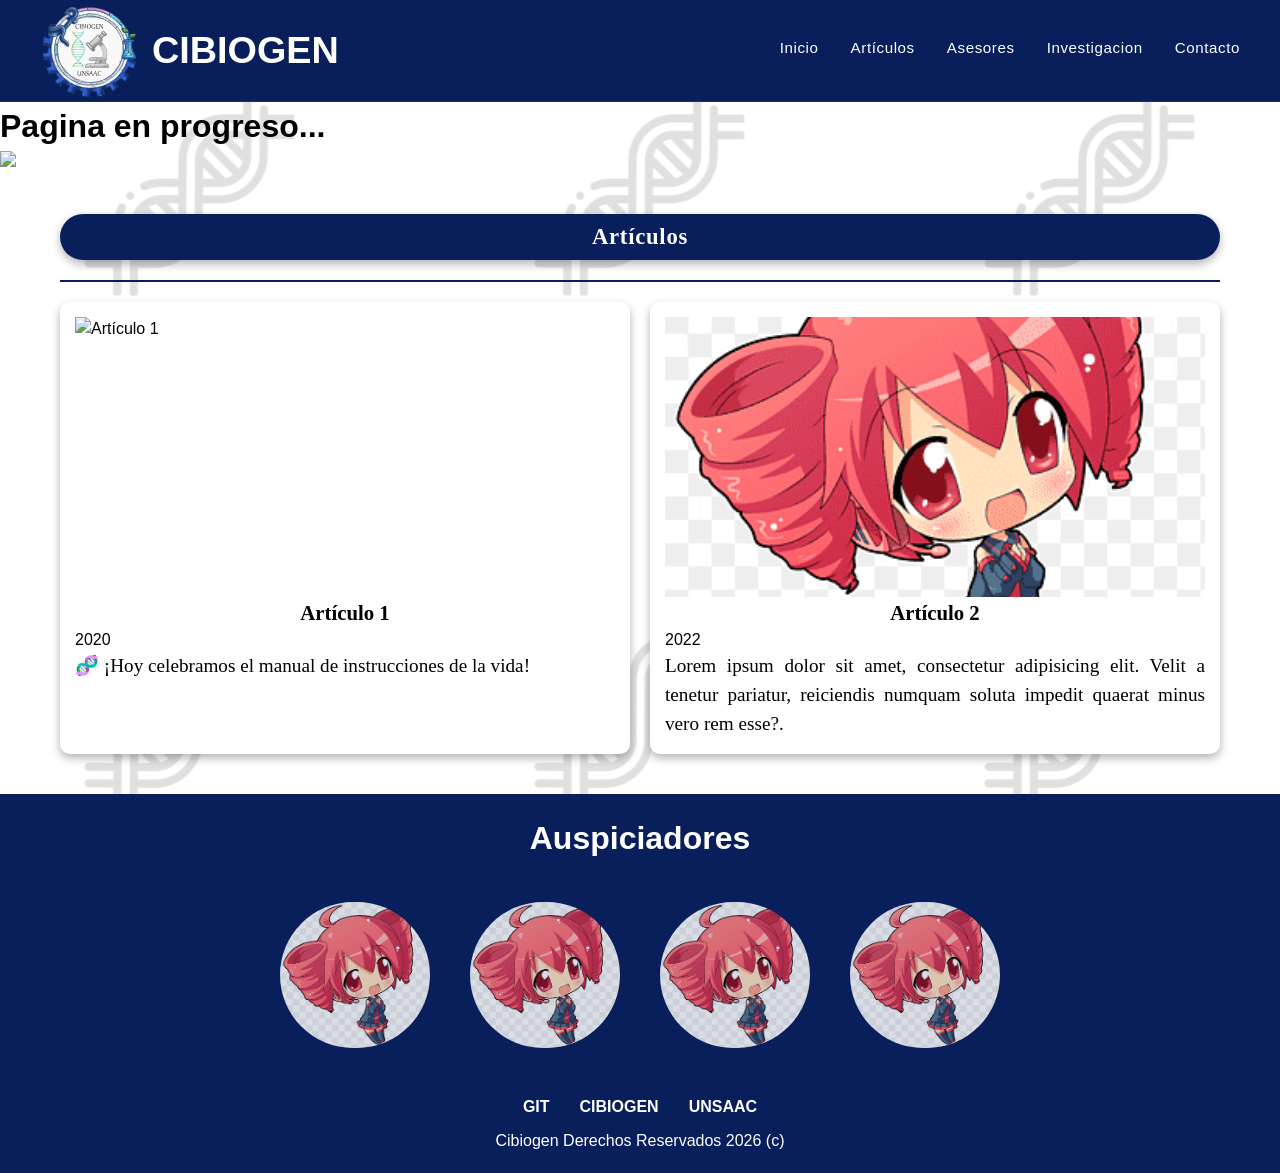
==== commit f9bf7dec: "le metimos java xdddd" ====
--- a/articulos.html
+++ b/articulos.html
@@ -24,6 +24,10 @@
   </header>
   
     <main>
+      <div class="chamba">
+        <h1>Pagina en progreso...</h1>
+        <img src="https://media.tenor.com/M1SdSNvWjbkAAAAi/teto.gif">
+      </div>
         <section class="seccion">
         <div class="tituloglobo">
             <h2>Artículos</h2>
@@ -35,17 +39,7 @@
           <img src="https://scontent.flim13-1.fna.fbcdn.net/v/t51.82787-15/673843918_18085281965626557_3512902232266827897_n.webp?stp=dst-jpg_tt6&_nc_cat=108&ccb=1-7&_nc_sid=13d280&_nc_eui2=AeFaQvWJV-U4rHFmnDwxJk_zAr8fXaFlL1MCvx9doWUvU8us36XGPYfvrBB3oeRnCHQKEK6fbgL-NVQKvQR8bdq9&_nc_ohc=DJRVP3asVaUQ7kNvwFpJ4Hk&_nc_oc=Adpj14Az2DUo130T4Ja85696E2W-6gNW7vkFihOX_VEPSlS21iQm2M73qmbRvaoIJf8&_nc_zt=23&_nc_ht=scontent.flim13-1.fna&_nc_gid=lWMSFCcQL3dU4xuyQXtBUw&_nc_ss=7b2a8&oh=00_Af3IYQ9N1zxeVMFHrmdAmi22mAWY8PutXFe7oDRQtYpLqQ&oe=69F948D5" alt="Artículo 1">
           <h3>Artículo 1</h3>
           <time datetime="2020-09-12">2020</time>
-          <p>🧬 ¡Hoy celebramos el manual de instrucciones de la vida! 🧬
-Un 25 de abril de 1953, el mundo cambió para siempre con la publicación de la estructura de la doble hélice del ADN. 📝✨
-
-Este descubrimiento por parte de Watson y Crick (¡con el trabajo fundamental de Rosalind Franklin! 💡) no solo nos permitió entender cómo se hereda la vida, sino que abrió las puertas a la biotecnología moderna que desarrollamos hoy en nuestro centro.
-
-En CIBIOGEN, seguimos explorando esos secretos moleculares para transformar el futuro de la ciencia. 🧪🔬
-
-¿Sabías que si desenrollaras el ADN de una sola de tus células mediría casi 2 metros? ¡Increíble! 🤯
-
-Créditos: Est. Iviana "Ivi" García Chevarría
-#DíaDelADN #ADN #Genética #BiologíaMolecular #CIBIOGEN</p>
+          <p>🧬 ¡Hoy celebramos el manual de instrucciones de la vida! </p>
         </article>
 
         <article class="carta">
@@ -54,21 +48,6 @@
           <time datetime="2022-09-12">2022</time>
           <p>Lorem ipsum dolor sit amet, consectetur adipisicing elit. Velit a tenetur pariatur, reiciendis numquam soluta impedit quaerat minus vero rem esse?.</p>
         </article>
-
-        <article class="carta">
-          <img src="teto.png" alt="Artículo 3">
-          <h3>Artículo 3</h3>
-          <time datetime="2020-09-12">2020</time>
-          <p>Lorem ipsum dolor sit amet consectetur adipisicing elit. Quisquam vel inventore voluptates quia deleniti laudantium! Aut minima amet officia, eligendi repellat quibusdam laboriosam est ullam repellendus aspernatur rerum ab harum iusto dicta sapiente non distinctio dignissimos, tempora nobis doloremque sint suscipit? Et, eos possimus. Commodi illum ullam quam quos aliquid accusantium impedit molestiae velit architecto quo pariatur officia quod accusamus assumenda perferendis est nobis, obcaecati repellat consequuntur quasi asperiores beatae corrupti. Tempora molestias perspiciatis totam, nemo voluptatum laudantium esse ad consectetur? Illum, necessitatibus? Provident facere sit repellat voluptatibus dolore? Quaerat ratione, quae totam et voluptatibus doloribus nisi neque harum sit. Laudantium ullam delectus alias voluptas nisi atque, tenetur quas quisquam natus earum optio, non consectetur dolorem ut veritatis nemo dolorum!</p>
-        </article>
-
-        <article class="carta">
-          <img src="teto.png" alt="Artículo 4">
-          <h3>Artículo 4</h3>
-          <time datetime="2022-09-12">2022</time>
-          <p>Lorem ipsum dolor sit amet, consectetur adipisicing elit. Illo quam sapiente ratione!</p>
-        </article>
-
       </div>
         </section>
     <div class="tituloauspiciadores">
--- a/estilos.css
+++ b/estilos.css
@@ -24,6 +24,7 @@
 body {
   font-family: Arial, Helvetica, sans-serif;
   line-height: 1.5;
+  overflow-x: hidden;
 }
 
 body::before {
@@ -102,6 +103,7 @@
   height: 350px;
   width: 100%;
   font-size: 0.5cm;
+  pointer-events: none;
   display: flex;
   align-items: center;
   justify-content: center;
@@ -223,12 +225,16 @@
   margin-bottom: 20px;
 }
 
+.seccion2 {
+  max-width: 1200px;
+  margin: auto;
+  padding: 0px 20px;
+}
 /* --grids-- */
 .grindgral {
   display: grid;
-  grid-template-columns: repeat(auto-fit, minmax(400px, 1fr));
+  grid-template-columns: repeat(auto-fit, minmax(min(500px, 100%), 1fr));
   gap: 20px;
-  width: 100%;
 }
 
 .grindgral p {
@@ -237,10 +243,14 @@
   text-align: justify;
   color: black;
 }
-
+.grindgral img{
+  height: 20px;
+  width: 100%;
+  object-fit: flex;
+}
 .gridarticulos {
   display: grid;
-  grid-template-columns: repeat(auto-fit, minmax(400px, 1fr));
+  grid-template-columns: repeat(auto-fit, minmax(min(400px, 100%), 1fr));
   gap: 20px;
 }
 
@@ -255,11 +265,10 @@
 }
 
 .carta img {
-  width: 400px;
-  height: 100;
+  width: 100%;
+  height: 280px;
   object-fit: cover;
   display: block;
-  align-items: center;
 }
 
 .carta h3 {
@@ -283,20 +292,43 @@
   box-shadow: 0 12px 24px rgba(8, 31, 92, 0.22);
 }
 
+.cartagral {
+  background: white;
+  color: black;
+  border-radius: 10px;
+  padding: 15px;
+  box-shadow: 0 4px 10px rgba(0, 0, 0, 0.3);
+  transition: transform 0.3s cubic-bezier(0.4, 0, 0.2, 1), box-shadow 0.3s cubic-bezier(0.4, 0, 0.2, 1);
+}
+.cartagral img {
+  width: 100%;
+  height: auto;
+  object-fit: cover;
+  border-radius: 20px;
+  display: block;
+}
+.cartagral p{
+  font-family: 'Times New Roman', Times, serif;
+}
+.cartagral h3{
+  font-family: 'Times New Roman', Times, serif;
+  font-size: 1.25rem;
+  font-weight: 700;
+  margin-bottom: 8px;
+  color: #0b2e59;
+  line-height: 1.2;
+}
 /* --tituloglobo-- */
 .tituloglobo {
   display: flex;
-  justify-content: center;
-  align-items: center;
-  width: 100%;          
+  justify-content: center; 
+  align-items: center;     
+  margin: 0 auto;         
   background: rgb(8, 31, 92);
   border-radius: 50px;
-  padding: 12px 20px;
-  margin-bottom: 25px;
+  padding: 6px 20px;
   box-shadow: 0 4px 10px rgba(0, 0, 0, 0.3);
-  box-sizing: border-box;
-}
-
+}
 .tituloglobo h2 {
   font-family: 'Times New Roman', serif;
   font-size: 0.6cm;
@@ -306,7 +338,6 @@
   margin: 0;
   text-align: center;
 }
-
 /* --asesores-- */
 .gridasesores { display: grid; gap: 20px; }
 
@@ -451,4 +482,30 @@
   }
 
   .asesor img { margin: auto; }
+}
+
+/* --slider-- */
+.slider{
+  background: white;
+  width: 100%;
+  overflow: hidden;
+  box-shadow: 0 0 20px rgba(0,0,0,.35);
+}
+
+.track{
+  display: flex;
+  transition: transform 0.8s ease;
+}
+
+.slide{
+  min-width: 33.333%;
+  padding: 10px;
+}
+
+.slide img{
+  width: 100%;
+  aspect-ratio: 210 / 297; 
+  object-fit: cover;
+  border-radius: 10px;
+  display: block;
 }
